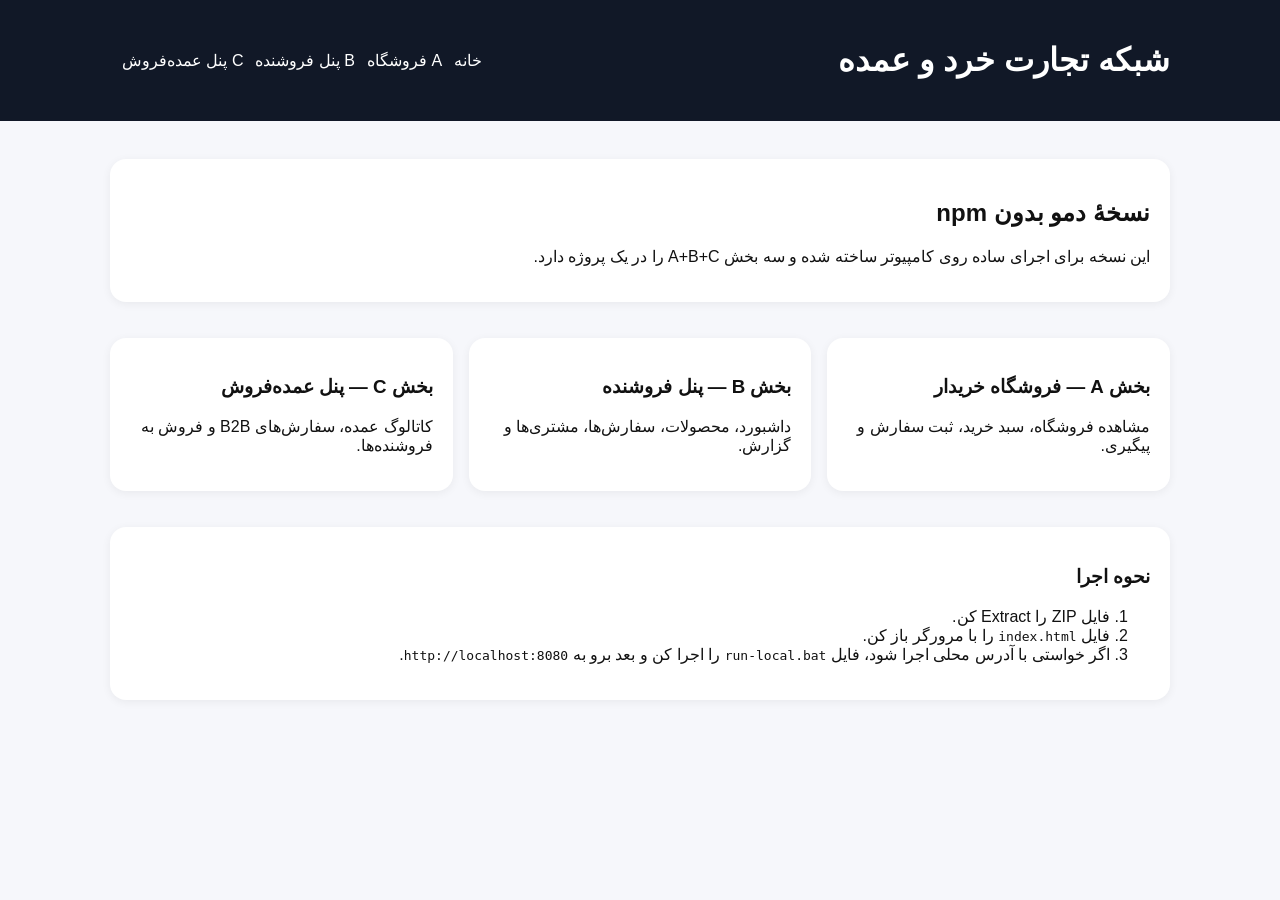
==== index.html @ 2693a91b "Add files via upload" ====
<!doctype html><html lang="fa" dir="rtl"><head><meta charset="UTF-8"><meta name="viewport" content="width=device-width, initial-scale=1.0"><title>شبکه تجارت خرد و عمده</title><link rel="stylesheet" href="styles.css"></head><body><header class="topbar"><div class="container"><h1>شبکه تجارت خرد و عمده</h1><nav><a href="index.html">خانه</a><a href="store.html">A فروشگاه</a><a href="seller.html">B پنل فروشنده</a><a href="supplier.html">C پنل عمده‌فروش</a></nav></div></header><main class="container"><section class="hero"><h2>نسخهٔ دمو بدون npm</h2><p>این نسخه برای اجرای ساده روی کامپیوتر ساخته شده و سه بخش A+B+C را در یک پروژه دارد.</p></section><div class="grid3"><a class="card linkcard" href="store.html"><h3>بخش A — فروشگاه خریدار</h3><p>مشاهده فروشگاه، سبد خرید، ثبت سفارش و پیگیری.</p></a><a class="card linkcard" href="seller.html"><h3>بخش B — پنل فروشنده</h3><p>داشبورد، محصولات، سفارش‌ها، مشتری‌ها و گزارش.</p></a><a class="card linkcard" href="supplier.html"><h3>بخش C — پنل عمده‌فروش</h3><p>کاتالوگ عمده، سفارش‌های B2B و فروش به فروشنده‌ها.</p></a></div><section class="card"><h3>نحوه اجرا</h3><ol><li>فایل ZIP را Extract کن.</li><li>فایل <code>index.html</code> را با مرورگر باز کن.</li><li>اگر خواستی با آدرس محلی اجرا شود، فایل <code>run-local.bat</code> را اجرا کن و بعد برو به <code>http://localhost:8080</code>.</li></ol></section></main><script src="app.js"></script></body></html>
---- styles.css ----
body{font-family:tahoma,Arial,sans-serif;background:#f6f7fb;color:#111;margin:0}*{box-sizing:border-box}.container{max-width:1100px;margin:0 auto;padding:20px}.topbar{background:#111827;color:#fff}.topbar .container{display:flex;justify-content:space-between;align-items:center;gap:20px}.topbar nav a{color:#fff;text-decoration:none;margin-left:12px}.hero,.card{background:#fff;border-radius:16px;padding:20px;box-shadow:0 2px 10px rgba(0,0,0,.06);margin:18px 0}.grid3{display:grid;grid-template-columns:repeat(auto-fit,minmax(240px,1fr));gap:16px}.grid4{display:grid;grid-template-columns:repeat(auto-fit,minmax(180px,1fr));gap:16px}.linkcard{text-decoration:none;color:inherit}.toolbar{display:flex;gap:10px;align-items:center;margin:16px 0}.toolbar input,.formgrid input{flex:1;padding:10px;border:1px solid #d1d5db;border-radius:10px}.badge{background:#111827;color:#fff;padding:8px 12px;border-radius:999px}.card button,.toolbar button,.primary{background:#111827;color:#fff;border:none;padding:10px 14px;border-radius:10px;cursor:pointer}.product{background:#fff;border-radius:16px;padding:16px;box-shadow:0 2px 10px rgba(0,0,0,.06)}.product .price{font-weight:700}.muted{color:#666}.formgrid{display:grid;grid-template-columns:repeat(auto-fit,minmax(200px,1fr));gap:10px;margin:10px 0}table{width:100%;border-collapse:collapse}th,td{padding:10px;border-bottom:1px solid #eee;text-align:right}.stat{background:#fff;border-radius:16px;padding:16px;box-shadow:0 2px 10px rgba(0,0,0,.06)}.stat .n{font-size:28px;font-weight:700}.modal{position:fixed;inset:0;background:rgba(0,0,0,.4);display:flex;align-items:center;justify-content:center;padding:20px}.modal-content{background:#fff;border-radius:16px;max-width:700px;width:100%;padding:20px}.modal-head{display:flex;justify-content:space-between;align-items:center}.hidden{display:none}
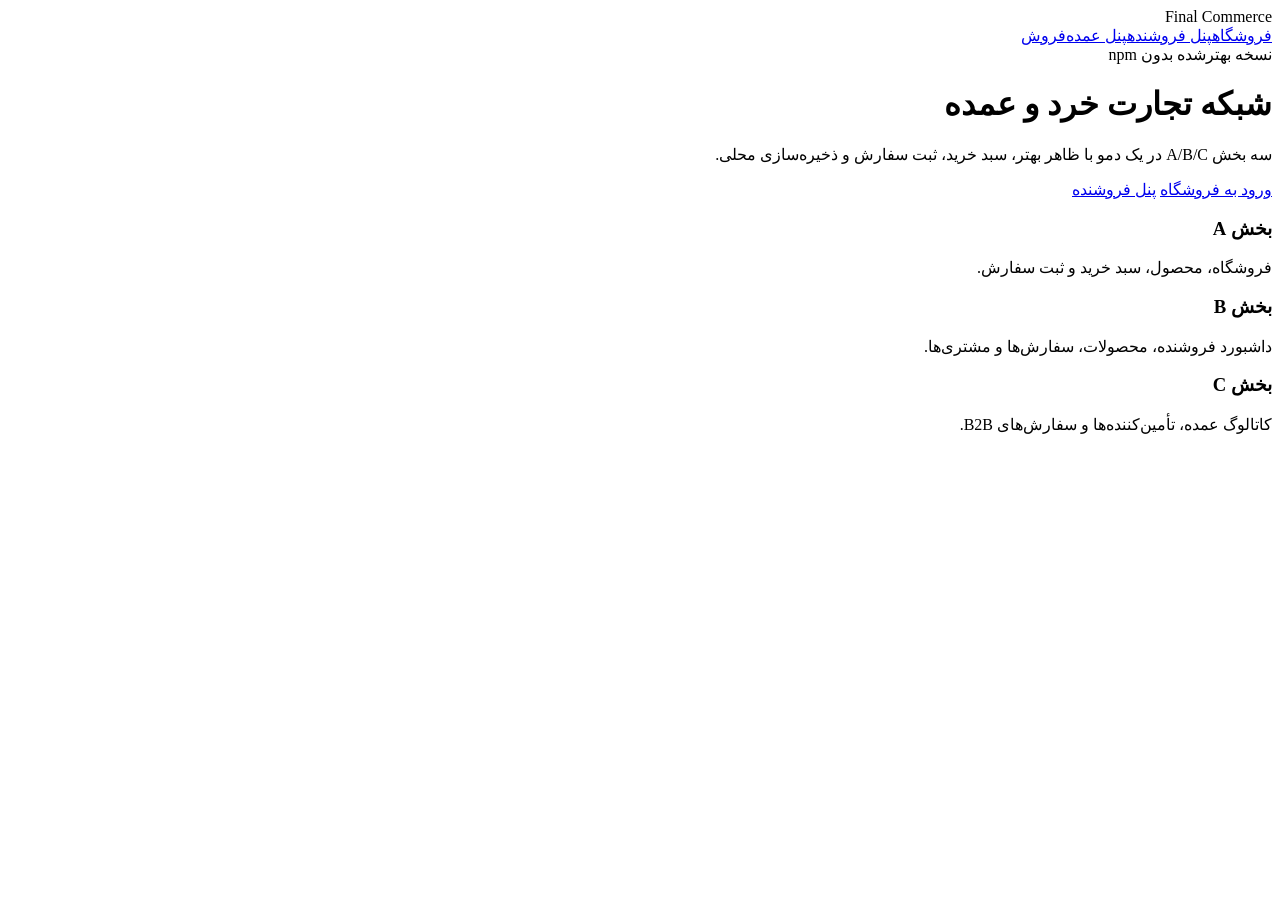
==== commit aa5db3bc: "Add files via upload" ====
--- a/index.html
+++ b/index.html
@@ -1 +1 @@
-<!doctype html><html lang="fa" dir="rtl"><head><meta charset="UTF-8"><meta name="viewport" content="width=device-width, initial-scale=1.0"><title>شبکه تجارت خرد و عمده</title><link rel="stylesheet" href="styles.css"></head><body><header class="topbar"><div class="container"><h1>شبکه تجارت خرد و عمده</h1><nav><a href="index.html">خانه</a><a href="store.html">A فروشگاه</a><a href="seller.html">B پنل فروشنده</a><a href="supplier.html">C پنل عمده‌فروش</a></nav></div></header><main class="container"><section class="hero"><h2>نسخهٔ دمو بدون npm</h2><p>این نسخه برای اجرای ساده روی کامپیوتر ساخته شده و سه بخش A+B+C را در یک پروژه دارد.</p></section><div class="grid3"><a class="card linkcard" href="store.html"><h3>بخش A — فروشگاه خریدار</h3><p>مشاهده فروشگاه، سبد خرید، ثبت سفارش و پیگیری.</p></a><a class="card linkcard" href="seller.html"><h3>بخش B — پنل فروشنده</h3><p>داشبورد، محصولات، سفارش‌ها، مشتری‌ها و گزارش.</p></a><a class="card linkcard" href="supplier.html"><h3>بخش C — پنل عمده‌فروش</h3><p>کاتالوگ عمده، سفارش‌های B2B و فروش به فروشنده‌ها.</p></a></div><section class="card"><h3>نحوه اجرا</h3><ol><li>فایل ZIP را Extract کن.</li><li>فایل <code>index.html</code> را با مرورگر باز کن.</li><li>اگر خواستی با آدرس محلی اجرا شود، فایل <code>run-local.bat</code> را اجرا کن و بعد برو به <code>http://localhost:8080</code>.</li></ol></section></main><script src="app.js"></script></body></html>+<!doctype html><html lang="fa" dir="rtl"><head><meta charset="UTF-8"><meta name="viewport" content="width=device-width, initial-scale=1.0"><title>Final Commerce</title><link rel="stylesheet" href="assets/styles.css"></head><body><header class="topbar"><div class="brand">Final Commerce</div><nav><a href="store.html">فروشگاه</a><a href="seller.html">پنل فروشنده</a><a href="supplier.html">پنل عمده‌فروش</a></nav></header><main class="container hero"><div><span class="badge">نسخه بهترشده بدون npm</span><h1>شبکه تجارت خرد و عمده</h1><p>سه بخش A/B/C در یک دمو با ظاهر بهتر، سبد خرید، ثبت سفارش و ذخیره‌سازی محلی.</p><div class="actions"><a class="btn" href="store.html">ورود به فروشگاه</a> <a class="btn secondary" href="seller.html">پنل فروشنده</a></div></div><div class="grid cards3"><div class="card"><h3>بخش A</h3><p>فروشگاه، محصول، سبد خرید و ثبت سفارش.</p></div><div class="card"><h3>بخش B</h3><p>داشبورد فروشنده، محصولات، سفارش‌ها و مشتری‌ها.</p></div><div class="card"><h3>بخش C</h3><p>کاتالوگ عمده، تأمین‌کننده‌ها و سفارش‌های B2B.</p></div></div></main></body></html>
